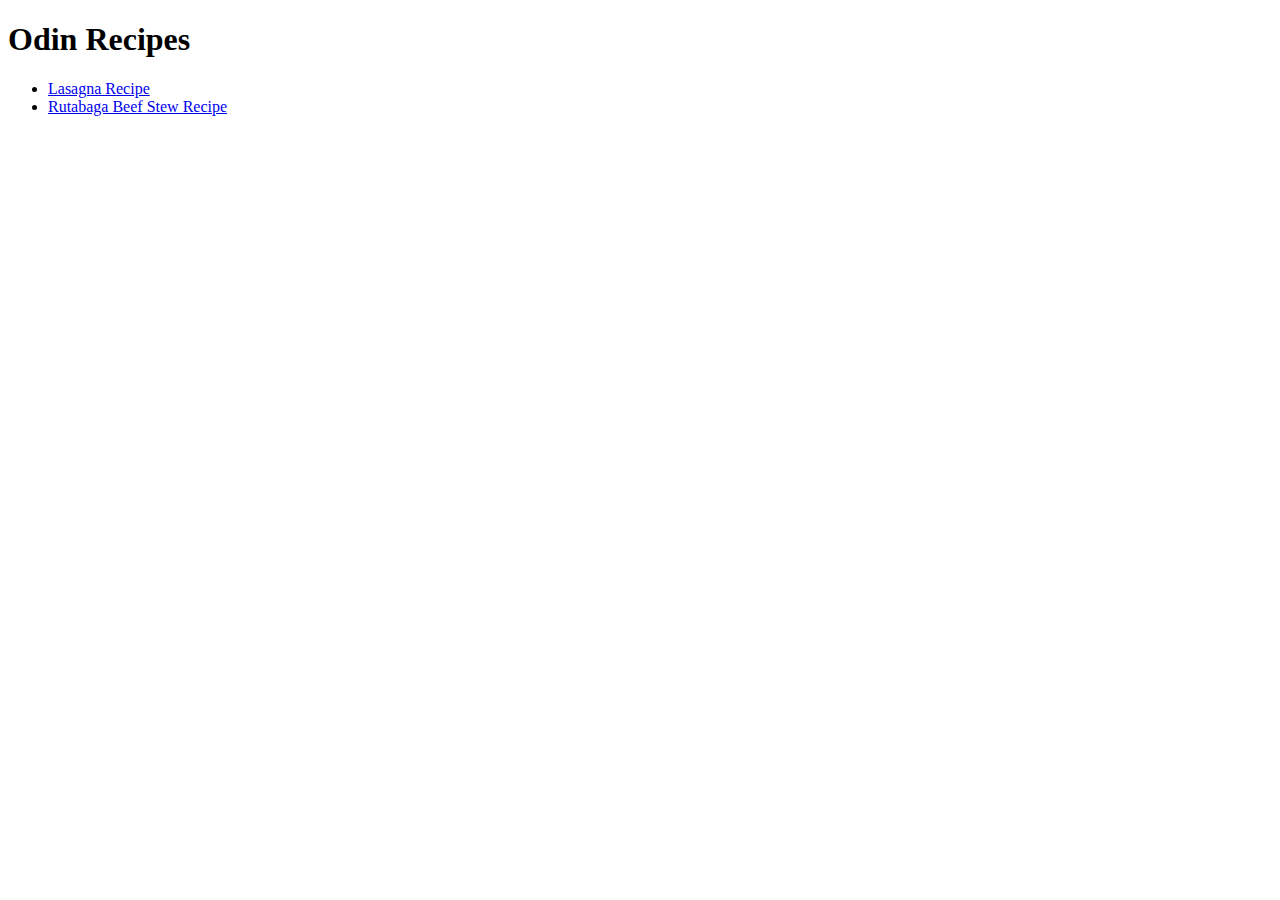
==== index.html @ 3ca88e79 "A Recipes website from odin project" ====
<!DOCTYPE html>
<html lang="en">
  <head>
    <meta charset="UTF-8" />
    <meta http-equiv="X-UA-Compatible" content="IE=edge" />
    <meta name="viewport" content="width=device-width, initial-scale=1.0" />
    <title>Document</title>
  </head>
  <body>
    <h1>Odin Recipes</h1>
    <ul>
      <li><a href="./recipes/lasagna.html">Lasagna Recipe</a></li>
      <li><a href="./recipes/rutaba.html">Rutabaga Beef Stew Recipe</a></li>
    </ul>
  </body>
</html>
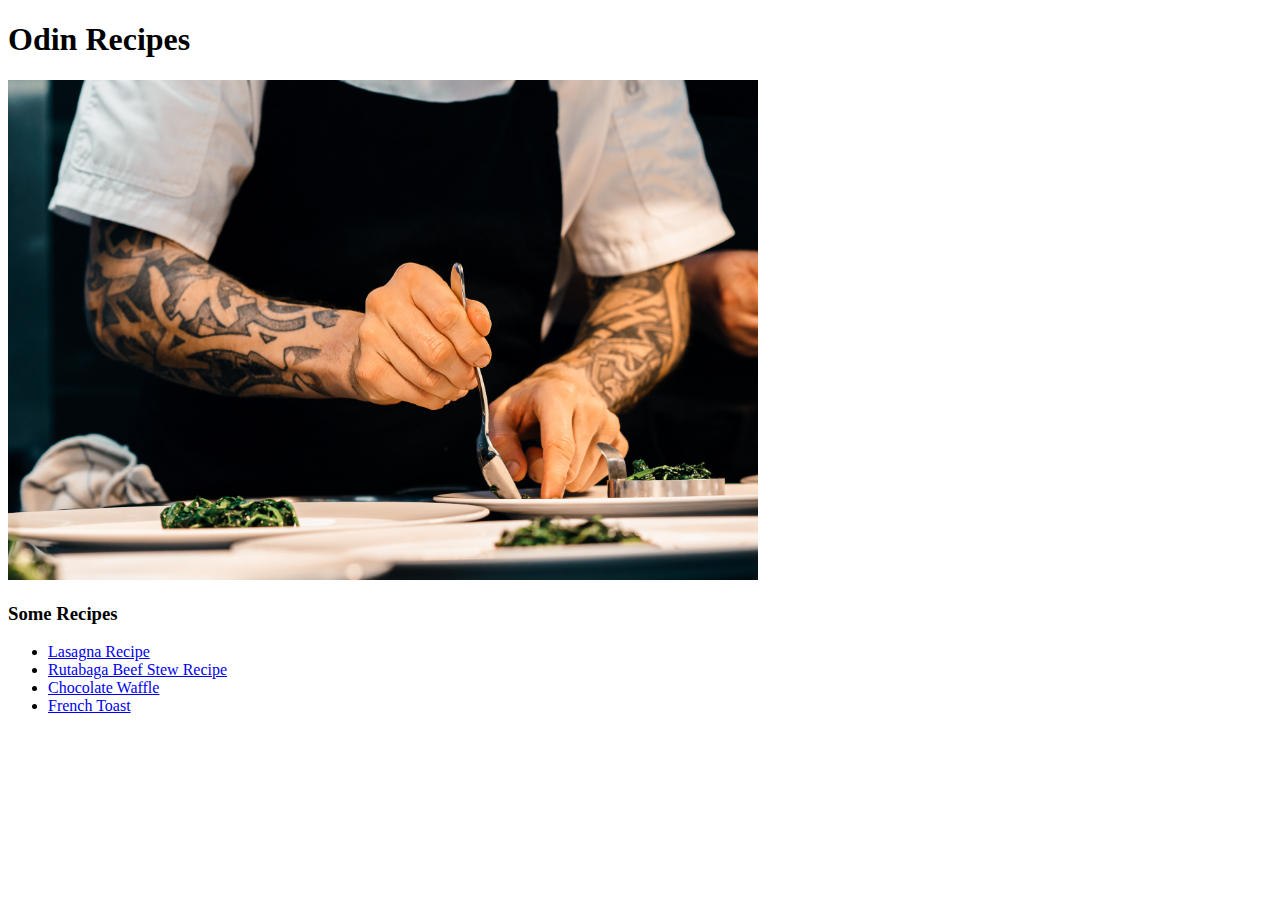
==== commit d8dfb493: "Add new recipes." ====
--- a/index.html
+++ b/index.html
@@ -8,9 +8,13 @@
   </head>
   <body>
     <h1>Odin Recipes</h1>
+    <img src="./recipes/images/chef.jpg" alt="chef_img" style="height: 500px" />
+    <h3>Some Recipes</h3>
     <ul>
       <li><a href="./recipes/lasagna.html">Lasagna Recipe</a></li>
       <li><a href="./recipes/rutaba.html">Rutabaga Beef Stew Recipe</a></li>
+      <li><a href="./recipes/waffle.html">Chocolate Waffle</a></li>
+      <li><a href="./recipes/french_toast.html">French Toast</a></li>
     </ul>
   </body>
 </html>
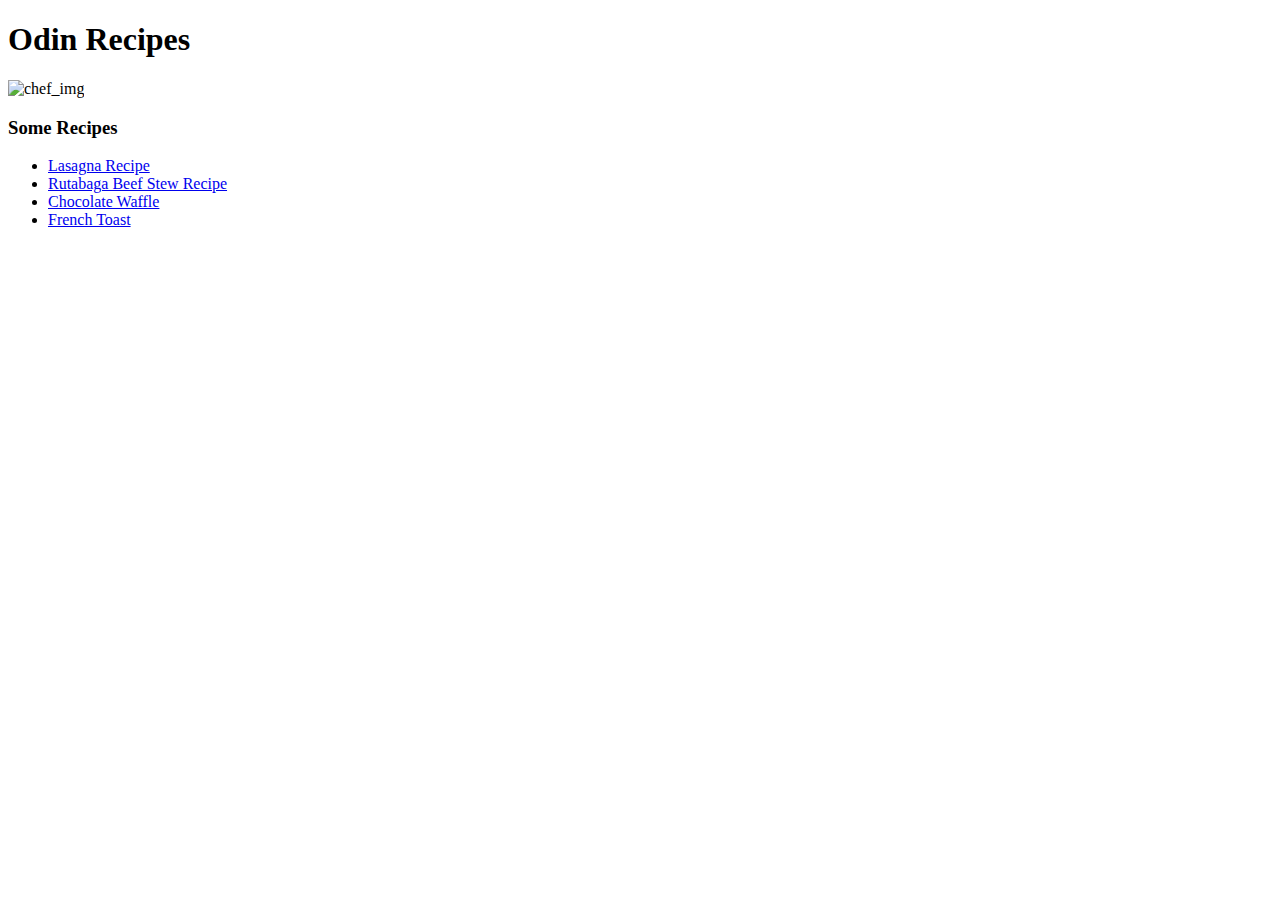
==== commit 5b811df1: "Remove images path from link" ====
--- a/index.html
+++ b/index.html
@@ -8,7 +8,7 @@
   </head>
   <body>
     <h1>Odin Recipes</h1>
-    <img src="./recipes/images/chef.jpg" alt="chef_img" style="height: 500px" />
+    <img src="./images/chef.jpg" alt="chef_img" style="height: 500px" />
     <h3>Some Recipes</h3>
     <ul>
       <li><a href="./recipes/lasagna.html">Lasagna Recipe</a></li>
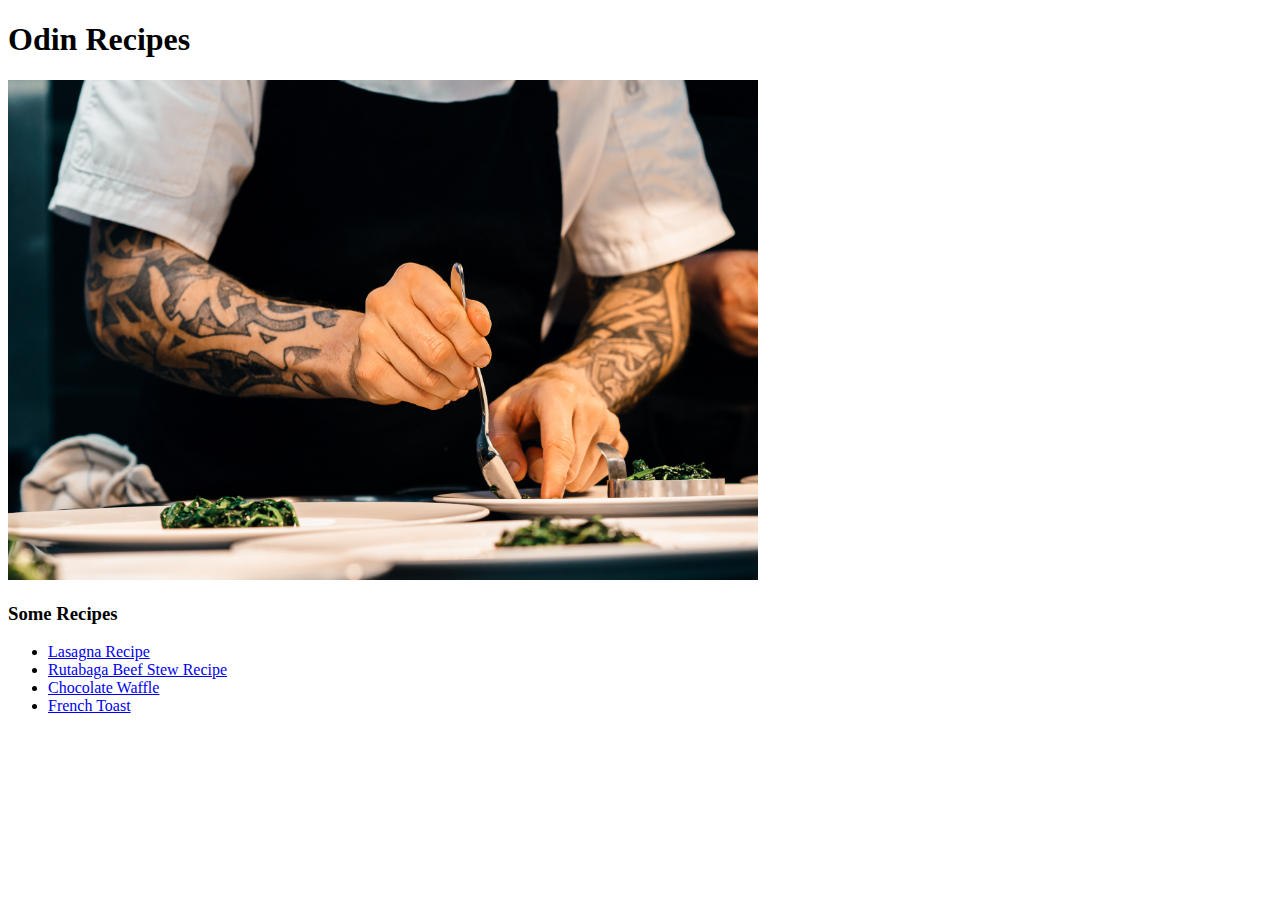
==== commit 85c9107a: "Fix title names" ====
--- a/index.html
+++ b/index.html
@@ -4,7 +4,7 @@
     <meta charset="UTF-8" />
     <meta http-equiv="X-UA-Compatible" content="IE=edge" />
     <meta name="viewport" content="width=device-width, initial-scale=1.0" />
-    <title>Document</title>
+    <title>Odin Recipes</title>
   </head>
   <body>
     <h1>Odin Recipes</h1>
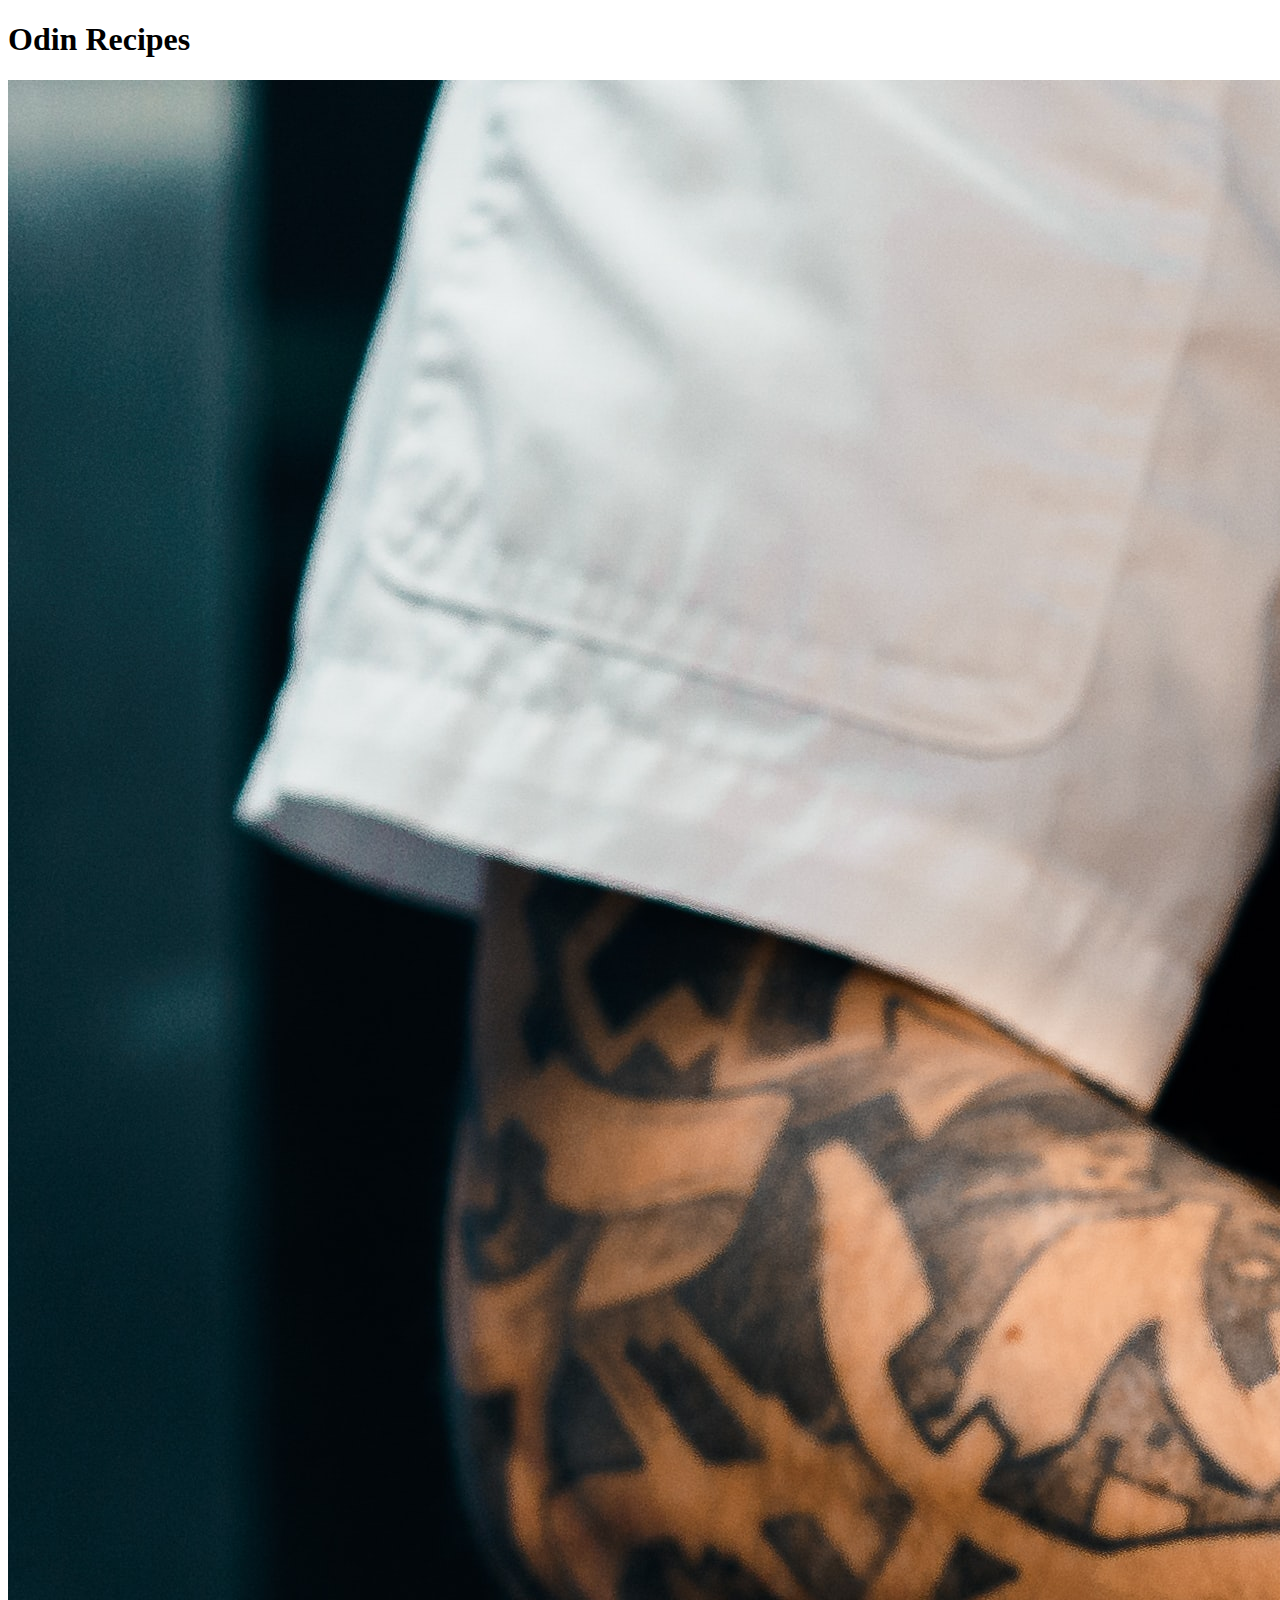
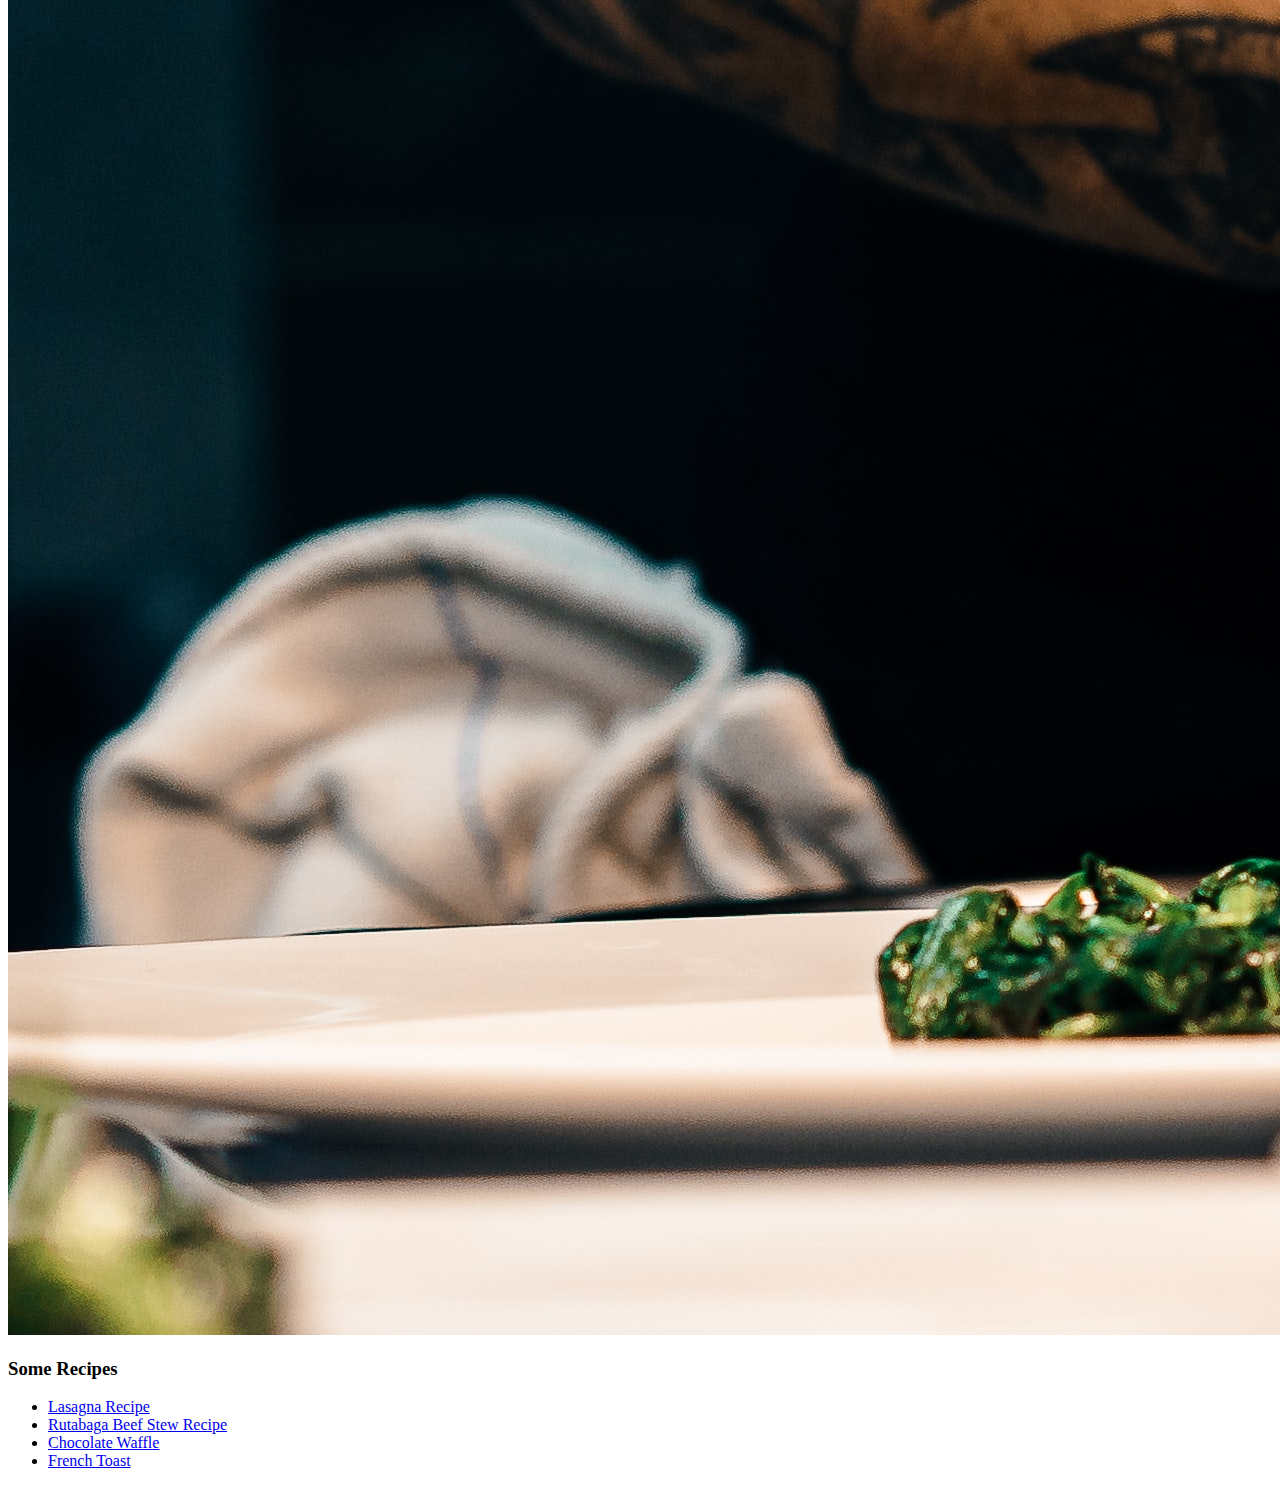
==== commit 83332650: "Remove inline height" ====
--- a/index.html
+++ b/index.html
@@ -4,11 +4,12 @@
     <meta charset="UTF-8" />
     <meta http-equiv="X-UA-Compatible" content="IE=edge" />
     <meta name="viewport" content="width=device-width, initial-scale=1.0" />
+    <link rel="stylesheet" href="./styles/style.css">
     <title>Odin Recipes</title>
   </head>
   <body>
     <h1>Odin Recipes</h1>
-    <img src="./images/chef.jpg" alt="chef_img" style="height: 500px" />
+    <img src="./images/chef.jpg" alt="chef_img" />
     <h3>Some Recipes</h3>
     <ul>
       <li><a href="./recipes/lasagna.html">Lasagna Recipe</a></li>
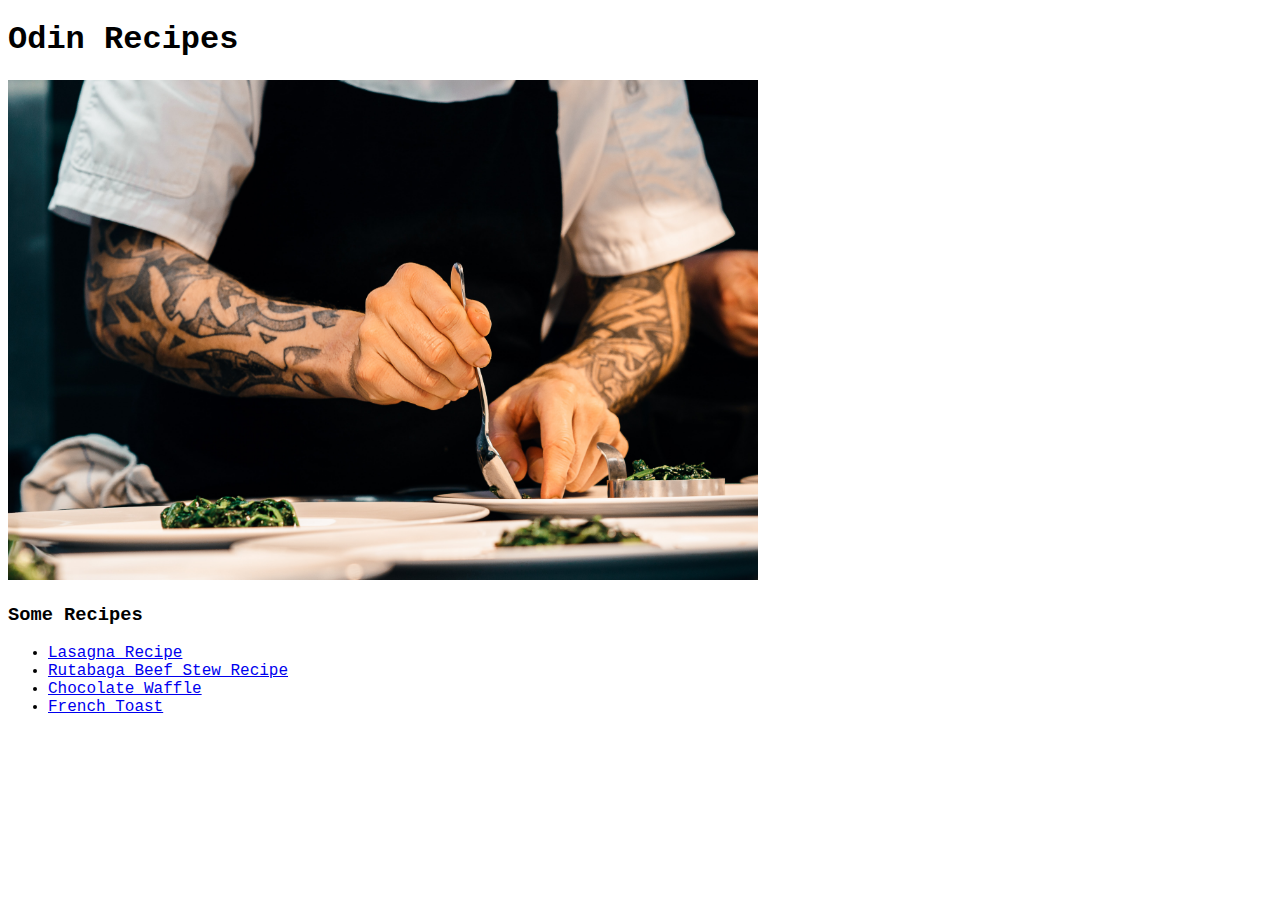
==== commit 009a8a43: "Add inline height and internal css." ====
--- a/index.html
+++ b/index.html
@@ -4,12 +4,17 @@
     <meta charset="UTF-8" />
     <meta http-equiv="X-UA-Compatible" content="IE=edge" />
     <meta name="viewport" content="width=device-width, initial-scale=1.0" />
-    <link rel="stylesheet" href="./styles/style.css">
+    <link rel="stylesheet" href="./styles/style.css" />
     <title>Odin Recipes</title>
+    <style>
+      * {
+        font-family: "Courier New", Courier, monospace;
+      }
+    </style>
   </head>
   <body>
     <h1>Odin Recipes</h1>
-    <img src="./images/chef.jpg" alt="chef_img" />
+    <img src="./images/chef.jpg" alt="Chef Cooking Image" height="500px" />
     <h3>Some Recipes</h3>
     <ul>
       <li><a href="./recipes/lasagna.html">Lasagna Recipe</a></li>
--- a/styles/style.css
+++ b/styles/style.css
@@ -0,0 +1,8 @@
+* {
+  font-family: "Courier New", Courier, monospace;
+}
+
+img {
+  height: 500px;
+  width: auto;
+}
